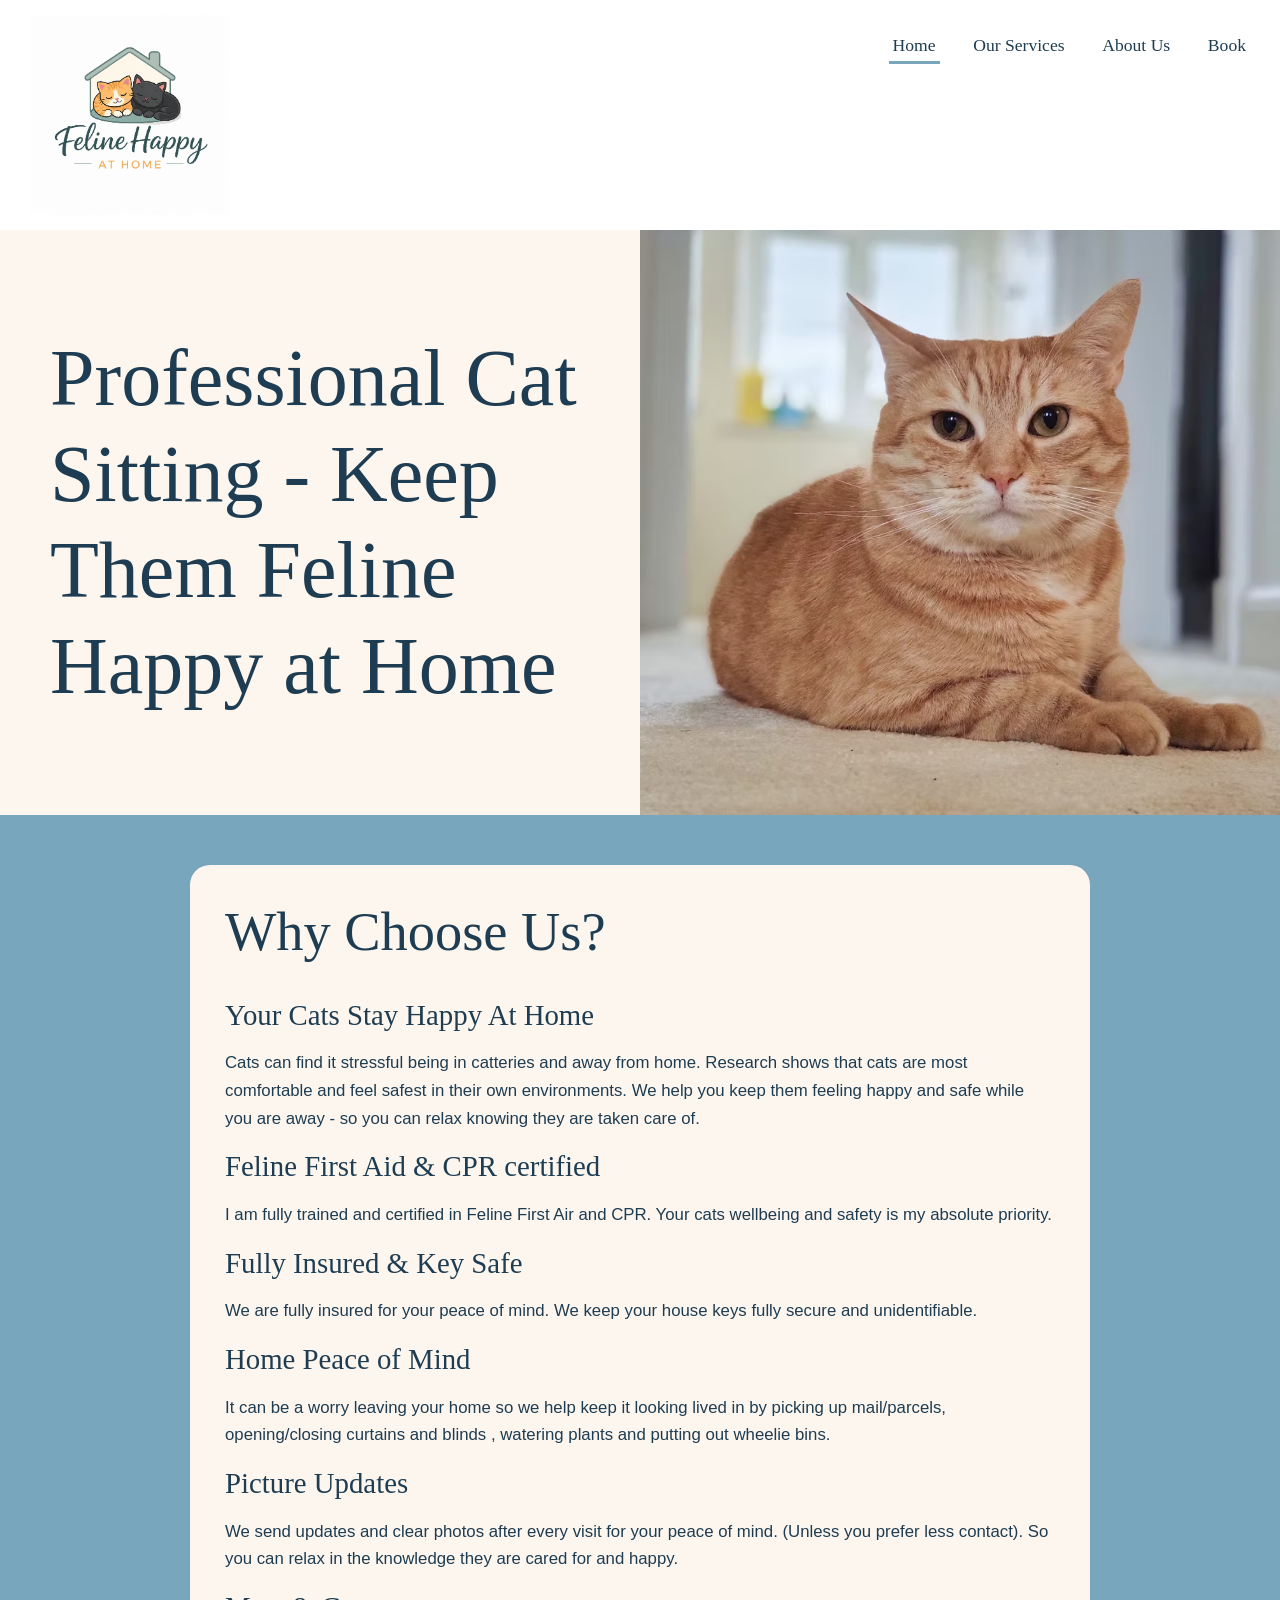
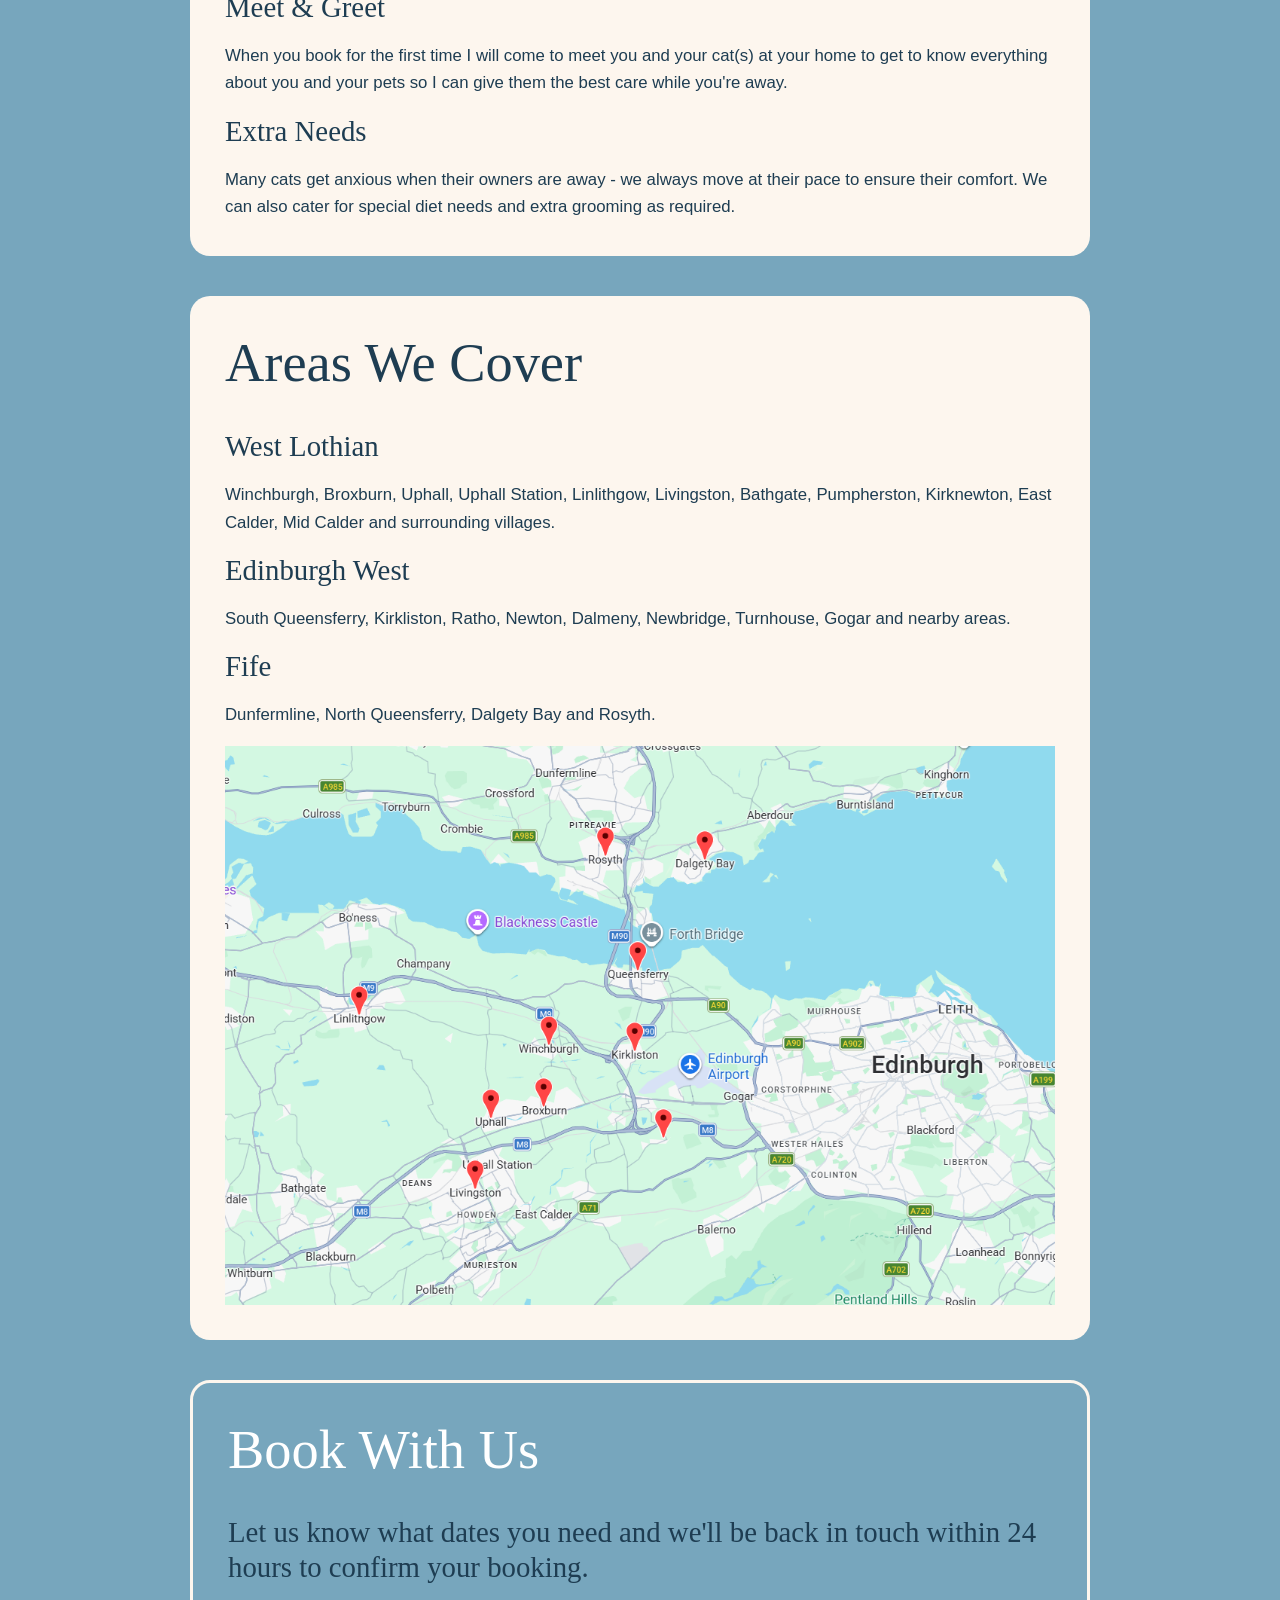
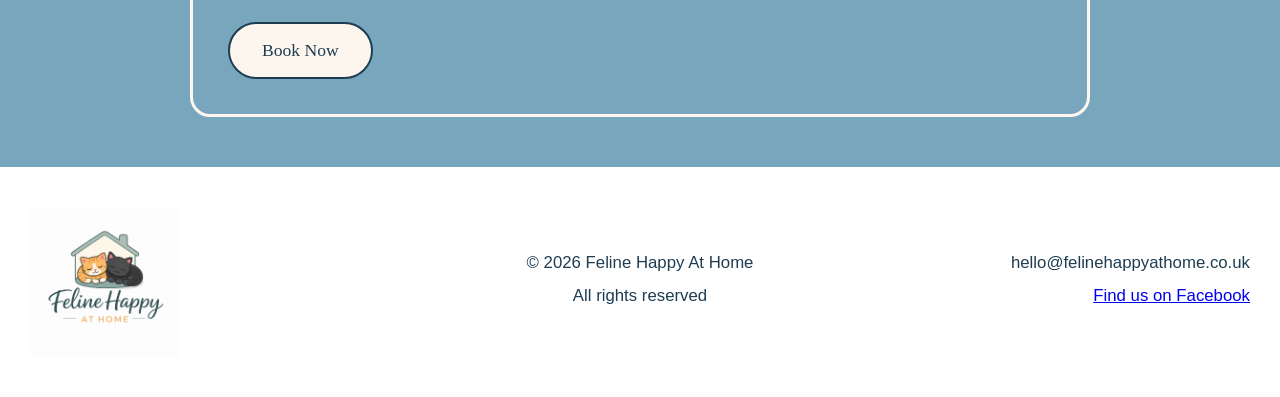
==== index.html @ e409917c "Add files via upload" ====
<!DOCTYPE html>
<html lang="en">
<head>
    <meta charset="UTF-8">
    <meta name="viewport" content="width=device-width, initial-scale=1.0">
    <title>Home | Feline Happy At Home</title>

    <!-- Google Fonts: Fredoka (headings) + Nunito (body text) -->
    <link rel="preconnect" href="https://fonts.googleapis.com">
    <link rel="preconnect" href="https://fonts.gstatic.com" crossorigin>
    <link href="https://fonts.googleapis.com/css2?family=Fredoka:wght@400;500;600&family=Nunito:wght@400;600;700&display=swap" rel="stylesheet">

    <!-- Main stylesheet -->
    <link rel="stylesheet" href="styles.css">
</head>
<body>

    <!-- =====================================================
         HEADER BAR
         Logo on the left, navigation on the right
         ===================================================== -->
    <header class="site-header">

        <!-- Logo (floats left) -->
        <div class="logo">
            <a href="index.html">
                <img src="fhah_logo.png" alt="Company Name logo">
            </a>
        </div>

        <!-- Navigation (floats right) -->
        <nav class="main-nav">
            <ul>
                <li><a href="index.html" class="active">Home</a></li>
                <li><a href="services.html">Our Services</a></li>
                <li><a href="about.html">About Us</a></li>
                <li><a href="book.html">Book</a></li>
            </ul>
        </nav>

    </header>
    <!-- END HEADER BAR -->


    <!-- SPECIAL SPLIT CONTAINER
         Full width, directly under the header.
         Text on the left, image on the right (stacks on mobile) -->
    <section class="split-container">

        <!-- Left side: heading text -->
        <div class="split-text">
            <h1>Professional Cat Sitting - Keep Them Feline Happy at Home</h1>
        </div>

        <!-- Right side: image -->
        <div class="split-image">
            <img src="orange_cat.png" alt="Image of cat">
        </div>

    </section>
    <!-- END SPECIAL SPLIT CONTAINER -->


    <!-- =====================================================
         MAIN BODY
         Light blue background, holds all content containers
         ===================================================== -->
    <main class="main-body">

        <!-- STANDARD CONTAINER (cream) -->
        <div class="container">
		<h1>Why Choose Us?</h1>

            <h2>Your Cats Stay Happy At Home</h2>
            <p>Cats can find it stressful being in catteries and away from home. Research shows that cats are most comfortable and feel safest in their own environments. We help you keep them feeling happy and safe while you are away - so you can relax knowing they are taken care of. </p>

		<h2>Feline First Aid & CPR certified</h2>
		<p>I am fully trained and certified in Feline First Air and CPR. Your cats wellbeing and safety is my absolute priority. </p>

		<h2>Fully Insured & Key Safe</h2>
		<p>We are fully insured for your peace of mind. We keep your house keys fully secure and unidentifiable. </p>

		<h2>Home Peace of Mind </h2>
		<p>It can be a worry leaving your home so we help keep it looking lived in by picking up mail/parcels, opening/closing curtains and blinds , watering plants and putting out wheelie bins.</p>

		<h2>Picture Updates</h2>
		<p>We send updates and clear photos after every visit for your peace of mind. (Unless you prefer less contact). So you can relax in the knowledge they are cared for and happy.</p>

		<h2>Meet & Greet</h2>
		<p>When you book for the first time I will come to meet you and your cat(s) at your home to get to know everything about you and your pets so I can give them the best care while you're away. </p>

		<h2>Extra Needs</h2>
		<p>Many cats get anxious when their owners are away - we always move at their pace to ensure their comfort. We can also cater for special diet needs and extra grooming as required. </p>




        </div>

        <div class="container">
		<h1>Areas We Cover</h1>
		<h2>West Lothian</h2>
		<p>Winchburgh, Broxburn,  Uphall, Uphall Station, Linlithgow, Livingston,  Bathgate, Pumpherston, Kirknewton, East Calder, Mid Calder and surrounding villages.</p>

		<h2>Edinburgh West</h2>
		<p>South Queensferry, Kirkliston, Ratho, Newton, Dalmeny, Newbridge, Turnhouse, Gogar and nearby areas.</p>

		<h2>Fife</h2>
		<p>Dunfermline, North Queensferry,  Dalgety Bay and Rosyth.</p>
		
<img src="areas_covered.png">          
</div>

        <!-- END STANDARD CONTAINER -->



        <!-- ALTERNATE CONTAINER 2 (light blue) - uses id="container-blue" --><div class="container" id="container-blue">
            <h1 style="color: #ffffff;">Book With Us</h1>
            <h2>Let us know what dates you need and we'll be back in touch within 24 hours to confirm your booking.</h2>
            <!-- Book Now button -->
            <a href="book.html" class="btn-book">Book Now</a>
        </div>
        <!-- END ALTERNATE CONTAINER 2 -->

    </main>
    <!-- END MAIN BODY -->


    <!-- =====================================================
         FOOTER
         3 columns: logo | centred text | right-aligned text
         ===================================================== -->
    <footer class="site-footer">

        <!-- Left column: logo -->
        <div class="footer-left">
            <img src="fhah_logo.png" alt="Company Name logo">
        </div>

        <!-- Middle column: centred text -->
        <div class="footer-middle">
            <p>&copy; 2026 Feline Happy At Home</p>
            <p>All rights reserved</p>
        </div>

        <!-- Right column: right-aligned text -->
        <div class="footer-right">
            <p>hello@felinehappyathome.co.uk</p>
            <p><a href="https://www.facebook.com/p/Feline-Happy-At-Home-61592024514806/">Find us on Facebook</a></p>
        </div>

    </footer>
    <!-- END FOOTER -->

</body>
</html>
---- styles.css ----
/* =========================================================
   STYLES.CSS
   Soft & friendly theme
   ========================================================= */


/* ---------------------------------------------------------
   1. COLOUR PALETTE & SETTINGS
   Change a colour here and it updates across the whole site.
   --------------------------------------------------------- */
:root {
    --cream: #fdf6ee;       /* content containers      */
    --light-blue: #77a6bd;  /* main body background    */
    --dark-blue: #1e3d52;   /* ALL headings + paragraph text
                               NOTE: you supplied #fdfdfd, which is almost
                               white and would be invisible on the cream and
                               white backgrounds. Swap in your exact dark
                               blue hex here. */
    --white: #ffffff;
 
    --container-width: 900px;   /* max width of each content container */
    --radius: 20px;             /* curved corners on containers        */
 
    --font-heading: "Marcellus", Georgia, serif;   /* elegant flared serif */
    --font-body: "Questrial", Arial, sans-serif;    /* clean, rounded sans  */
}


/* ---------------------------------------------------------
   2. BASE / RESET
   --------------------------------------------------------- */
* {
    box-sizing: border-box;
    margin: 0;
    padding: 0;
}

body {
    font-family: var(--font-body);
    font-size: 1.05rem;
    line-height: 1.65;
    color: var(--dark-blue);
    background-color: var(--cream);
}

img {
    max-width: 100%;
    display: block;
}


/* ---------------------------------------------------------
   3. TYPOGRAPHY (headings & paragraphs use dark blue)
   --------------------------------------------------------- */
h1, h2, h3, h4, h5, h6 {
    font-family: var(--font-heading);
    font-weight: 500;
    color: var(--dark-blue);
    line-height: 1.2;
    margin-bottom: 0.6em;
}

h1 { font-size: 3.4rem; }
h2 { font-size: 1.8rem; }
h3 { font-size: 1.4rem; }
h4 { font-size: 1.2rem; }

p {
    color: var(--dark-blue);
    margin-bottom: 1em;
}

p:last-child {
    margin-bottom: 0;
}


/* ---------------------------------------------------------
   4. HEADER BAR
   White, full width. Logo floats left, nav floats right.
   --------------------------------------------------------- */
.site-header {
    width: 100%;
    background-color: var(--white);
    padding: 15px 30px;
    display: flow-root;          /* clears the floats inside */
}

/* Logo - floats left */
.logo {
    float: left;
}

.logo img {
    height: 200px;
    width: auto;
}

/* Navigation - floats right */
.main-nav {
    float: right;
    line-height: 60px;           /* vertically lines up with the logo */
}

.main-nav ul {
    list-style: none;
}

.main-nav li {
    display: inline-block;
    margin-left: 25px;
}

.main-nav a {
    font-family: var(--font-heading);
    font-size: 1.1rem;
    color: var(--dark-blue);
    text-decoration: none;
    padding: 6px 4px;
    border-bottom: 3px solid transparent;
}

.main-nav a:hover,
.main-nav a:focus,
.main-nav a.active {
    border-bottom-color: var(--light-blue);
}


/* ---------------------------------------------------------
   5. MAIN BODY
   Light blue background, full width. Holds the containers.
   --------------------------------------------------------- */
.main-body {
    width: 100%;
    background-color: var(--light-blue);
    padding: 50px 20px;
}


/* ---------------------------------------------------------
   6. CONTENT CONTAINERS
   Max 900px, centred, curved corners, cream background.
   --------------------------------------------------------- */
.container {
    max-width: var(--container-width);
    margin: 0 auto 40px auto;    /* centred with space below */
    padding: 35px;
    background-color: var(--cream);
    border-radius: var(--radius);
}

.container:last-child {
    margin-bottom: 0;
}


/* ---------------------------------------------------------
   7. ALTERNATE CONTAINER COLOURS (IDs)
   Add id="container-white" or id="container-blue" to a
   container to change its colour.
   --------------------------------------------------------- */

/* White container */
#container-white {
    background-color: var(--white);
}

/* Light blue container with a cream outline
   (so it still stands out on the light blue page) */
#container-blue {
    background-color: var(--light-blue);
    border: 3px solid var(--cream);
}

/* ---------------------------------------------------------
   BOOK NOW BUTTON
   Cream background, dark blue text and border
   --------------------------------------------------------- */
.btn-book {
    display: inline-block;
    margin-top: 20px;
    padding: 12px 32px;
    background-color: var(--cream);
    color: var(--dark-blue);
    border: 2px solid var(--dark-blue);
    border-radius: 50px;              /* soft pill shape */
    font-family: var(--font-heading);
    font-size: 1.1rem;
    text-decoration: none;
    transition: background-color 0.2s ease, color 0.2s ease;
}

/* ---------------------------------------------------------
   CIRCLE IMAGE
   Crops any image into a centred circle
   --------------------------------------------------------- */
.circle-img {
    width: 200px;
    height: 200px;
    object-fit: cover;           /* crops to fill without stretching */
    border-radius: 50%;          /* makes it a circle */
    border: 4px solid var(--light-blue);
    margin: 0 auto 20px auto;    /* centres it with space above the h1 */
}

/* Hover: colours swap */
.btn-book:hover,
.btn-book:focus {
    background-color: var(--dark-blue);
    color: var(--cream);
}


/* ---------------------------------------------------------
   8. SPECIAL SPLIT CONTAINER (index page)
   Sits directly under the header with no gap, spans the
   full width of the screen, cream background.
   Text on the left half, image on the right half.
   --------------------------------------------------------- */
.split-container {
    width: 100%;
    display: flex;
    background-color: var(--cream);
    margin: 0;                   /* no space under the header */
}

/* Left half - heading text */
.split-text {
    flex: 0 0 50%;
    padding: 50px;
    display: flex;
    align-items: center;
}

.split-text h1 {
    font-size:80px;
    margin-bottom: 0;
}

/* Right half - image fills the space */
.split-image {
    flex: 0 0 50%;
    min-height: 400px;
}

.split-image img {
    width: 100%;
    height: 100%;
    object-fit: cover;           /* fills without stretching */
}


/* ---------------------------------------------------------
   9. FOOTER
   Full width, 3 columns: logo | centred text | right text
   White to match the header (light blue would blend into
   the main body).
   --------------------------------------------------------- */
.site-footer {
    width: 100%;
    background-color: var(--white);
    padding: 40px 30px;
    display: grid;
    grid-template-columns: 1fr 1fr 1fr;
    align-items: center;
    gap: 20px;
}

.site-footer p {
    color: var(--dark-blue);
    margin-bottom: 0.3em;
}

/* Left column - logo */
.footer-left img {
    height: 150px;
    width: auto;
}

/* Middle column - centred text */
.footer-middle {
    text-align: center;
}

/* Right column - right-aligned text */
.footer-right {
    text-align: right;
}


/* ---------------------------------------------------------
   10. MOBILE STYLES (screens 768px and below)
   --------------------------------------------------------- */
@media (max-width: 768px) {

    /* Header: logo and nav stack and centre */
    .site-header {
        padding: 15px 20px;
        text-align: center;
    }

    .logo,
    .main-nav {
        float: none;
    }

    .logo img {
        margin: 0 auto;
    }

    /* Special container heading shrinks on mobile */
    .split-text h1 {
        font-size: 40px;
    }

    .main-nav {
        line-height: normal;
        margin-top: 12px;
    }

    .main-nav li {
        margin: 5px 10px;
    }

    /* Main body: containers go full width */
    .main-body {
        padding: 25px 12px;
    }

    .container {
        max-width: 100%;
        padding: 25px;
        margin-bottom: 25px;
    }

    /* Split container: text on top, image below */
    .split-container {
        flex-direction: column;
    }

    .split-text {
        padding: 30px 20px;
    }

    .split-text,
    .split-image {
        flex: 1 1 auto;
        width: 100%;
    }

    .split-image {
        min-height: 250px;
    }

    /* Typography scales down a little */
    h1 { font-size: 1.9rem; }
    h2 { font-size: 1.5rem; }
    h3 { font-size: 1.25rem; }

    /* Footer: columns stack and centre */
    .site-footer {
        grid-template-columns: 1fr;
        text-align: center;
        padding: 30px 20px;
    }

    .footer-left img {
        margin: 0 auto;
    }

    .footer-middle,
    .footer-right {
        text-align: center;
    }
}
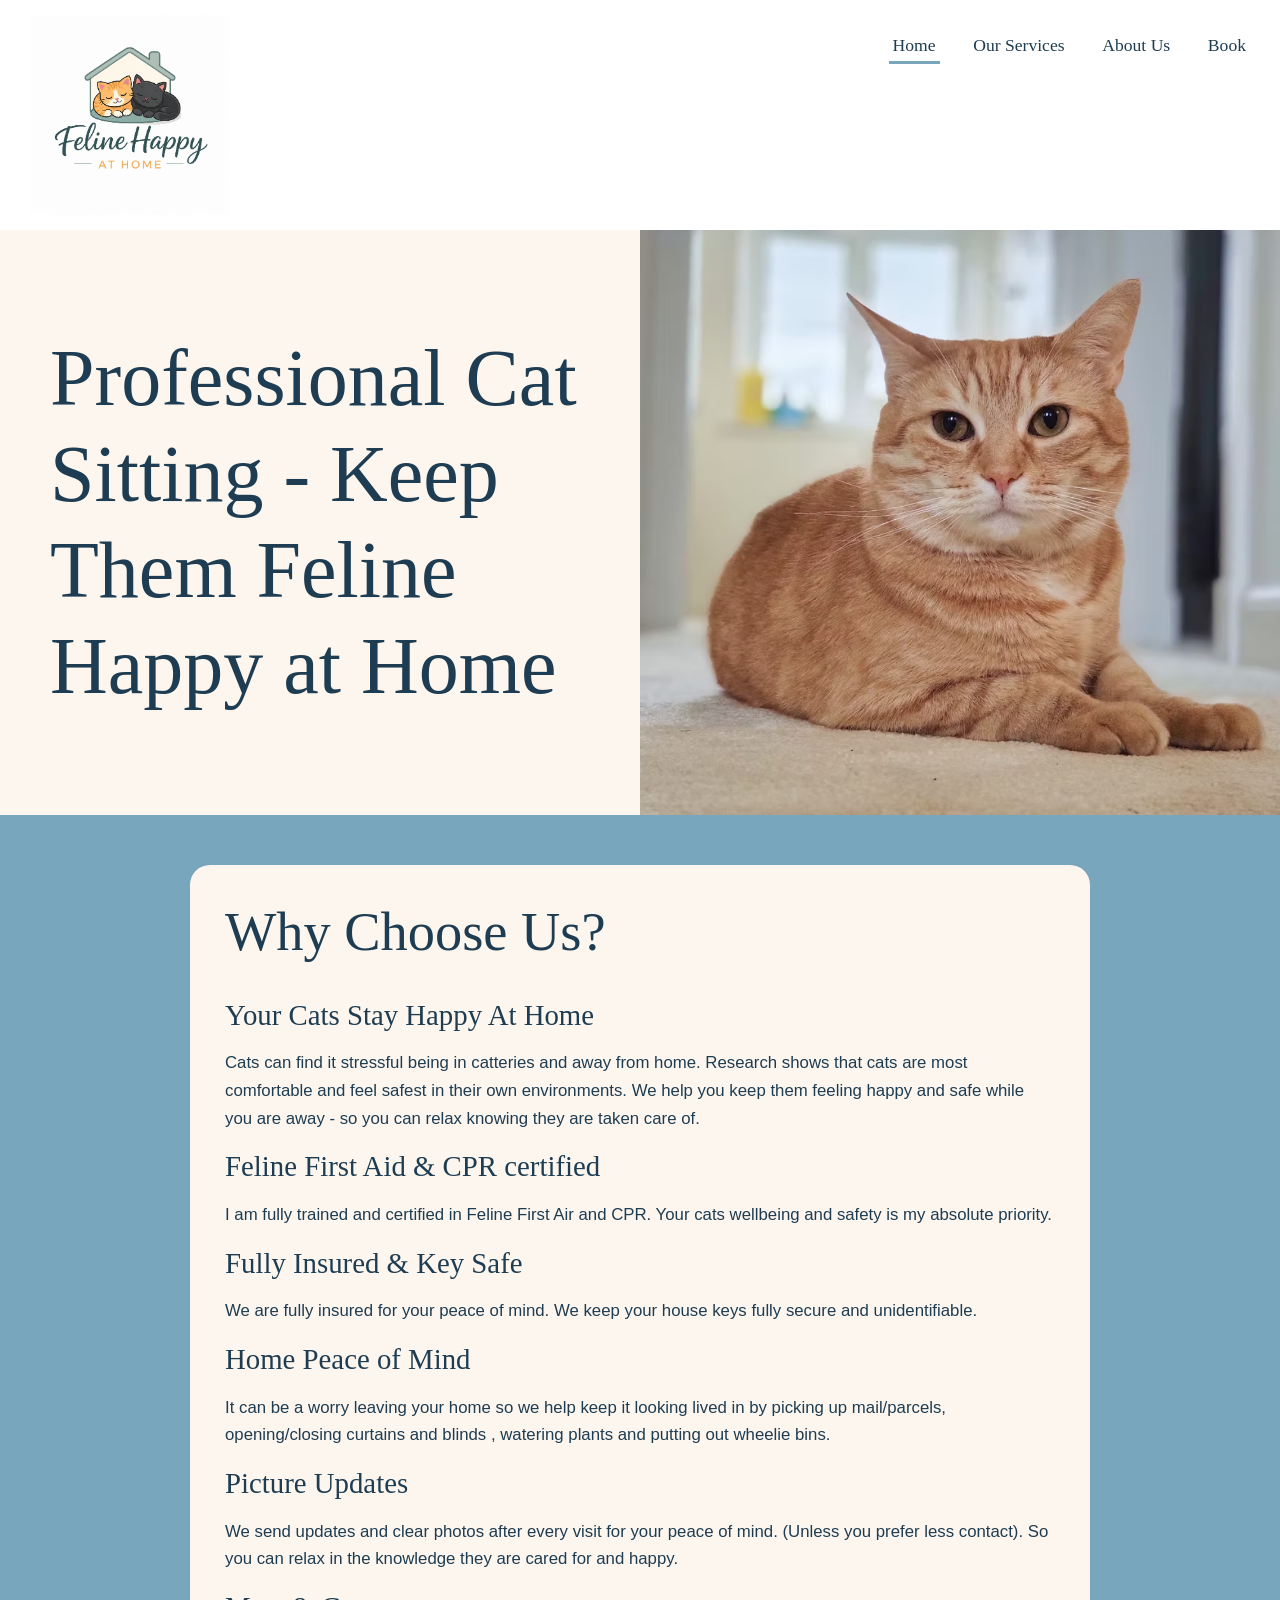
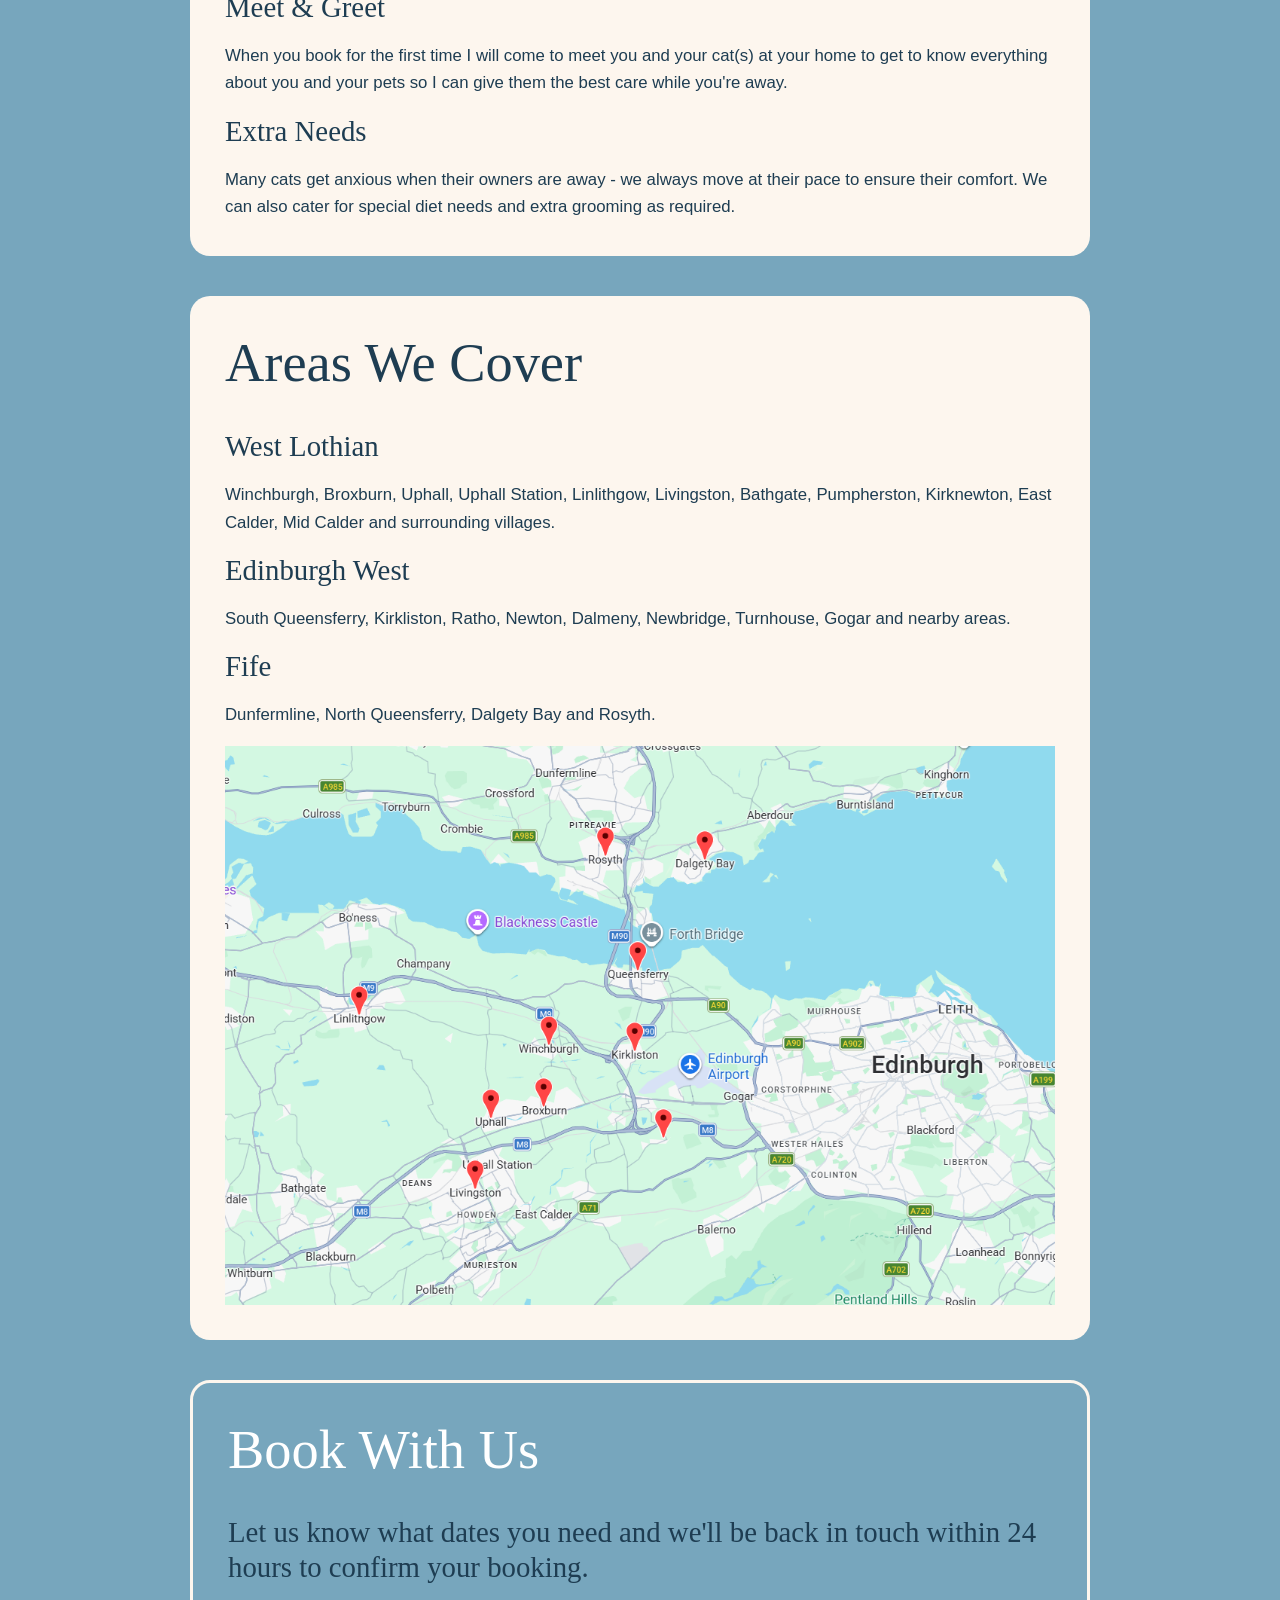
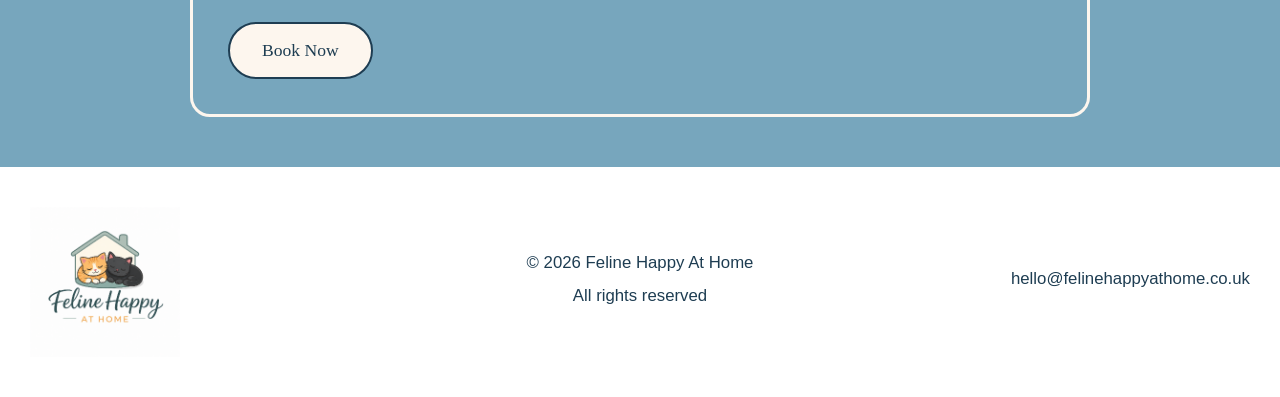
==== commit 771193ff: "Update index.html" ====
--- a/index.html
+++ b/index.html
@@ -147,8 +147,9 @@
         <!-- Right column: right-aligned text -->
         <div class="footer-right">
             <p>hello@felinehappyathome.co.uk</p>
-            <p><a href="https://www.facebook.com/p/Feline-Happy-At-Home-61592024514806/">Find us on Facebook</a></p>
-        </div>
+            <p><a href="https://www.facebook.com/p/Feline-Happy-At-Home-61592024514806/" style="text-decoration: none; font-weight: bold; color: #2f81ce;>Find us on Facebook</a></p>
+            <p><a href="https://www.facebook.com/p/Feline-Happy-At-Home-61592024514806/" style="text-decoration: none; font-weight: bold; color: #000000;>Find me on Rover</a></p>
+				   </div>
 
     </footer>
     <!-- END FOOTER -->
--- a/styles.css
+++ b/styles.css
@@ -373,4 +373,28 @@
     .footer-right {
         text-align: center;
     }
-}
+
+/* Mobile: stack neatly */
+@media (max-width: 768px) {
+    .main-nav {
+        float: none;
+        width: 100%;
+    }
+
+    .main-nav ul {
+        flex-direction: column;
+        gap: 0;
+    }
+
+    .main-nav li {
+        width: 100%;
+        border-bottom: 1px solid rgba(0, 0, 0, 0.1);
+    }
+
+    .main-nav a {
+        display: block;      /* whole row is tappable */
+        padding: 0.9rem 1rem;
+        text-align: center;  /* or left, to taste */
+    }
+}
+}
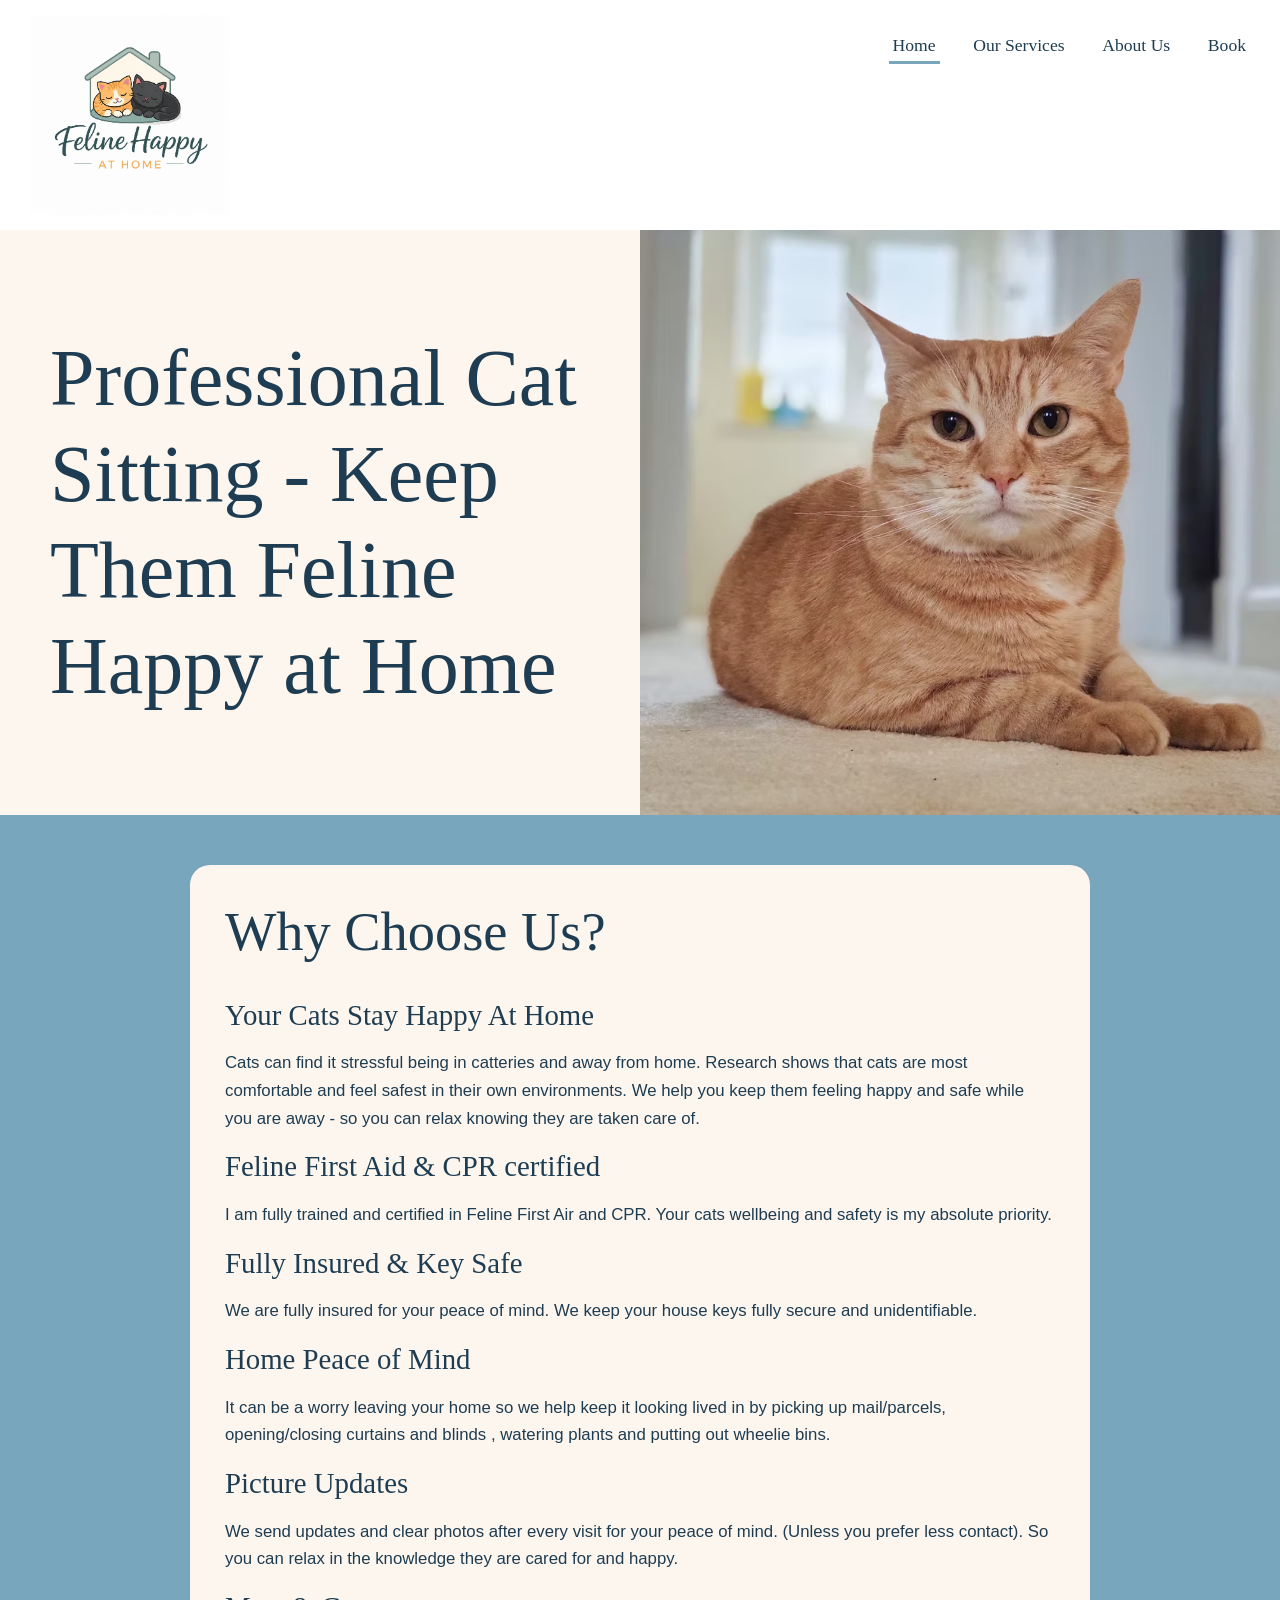
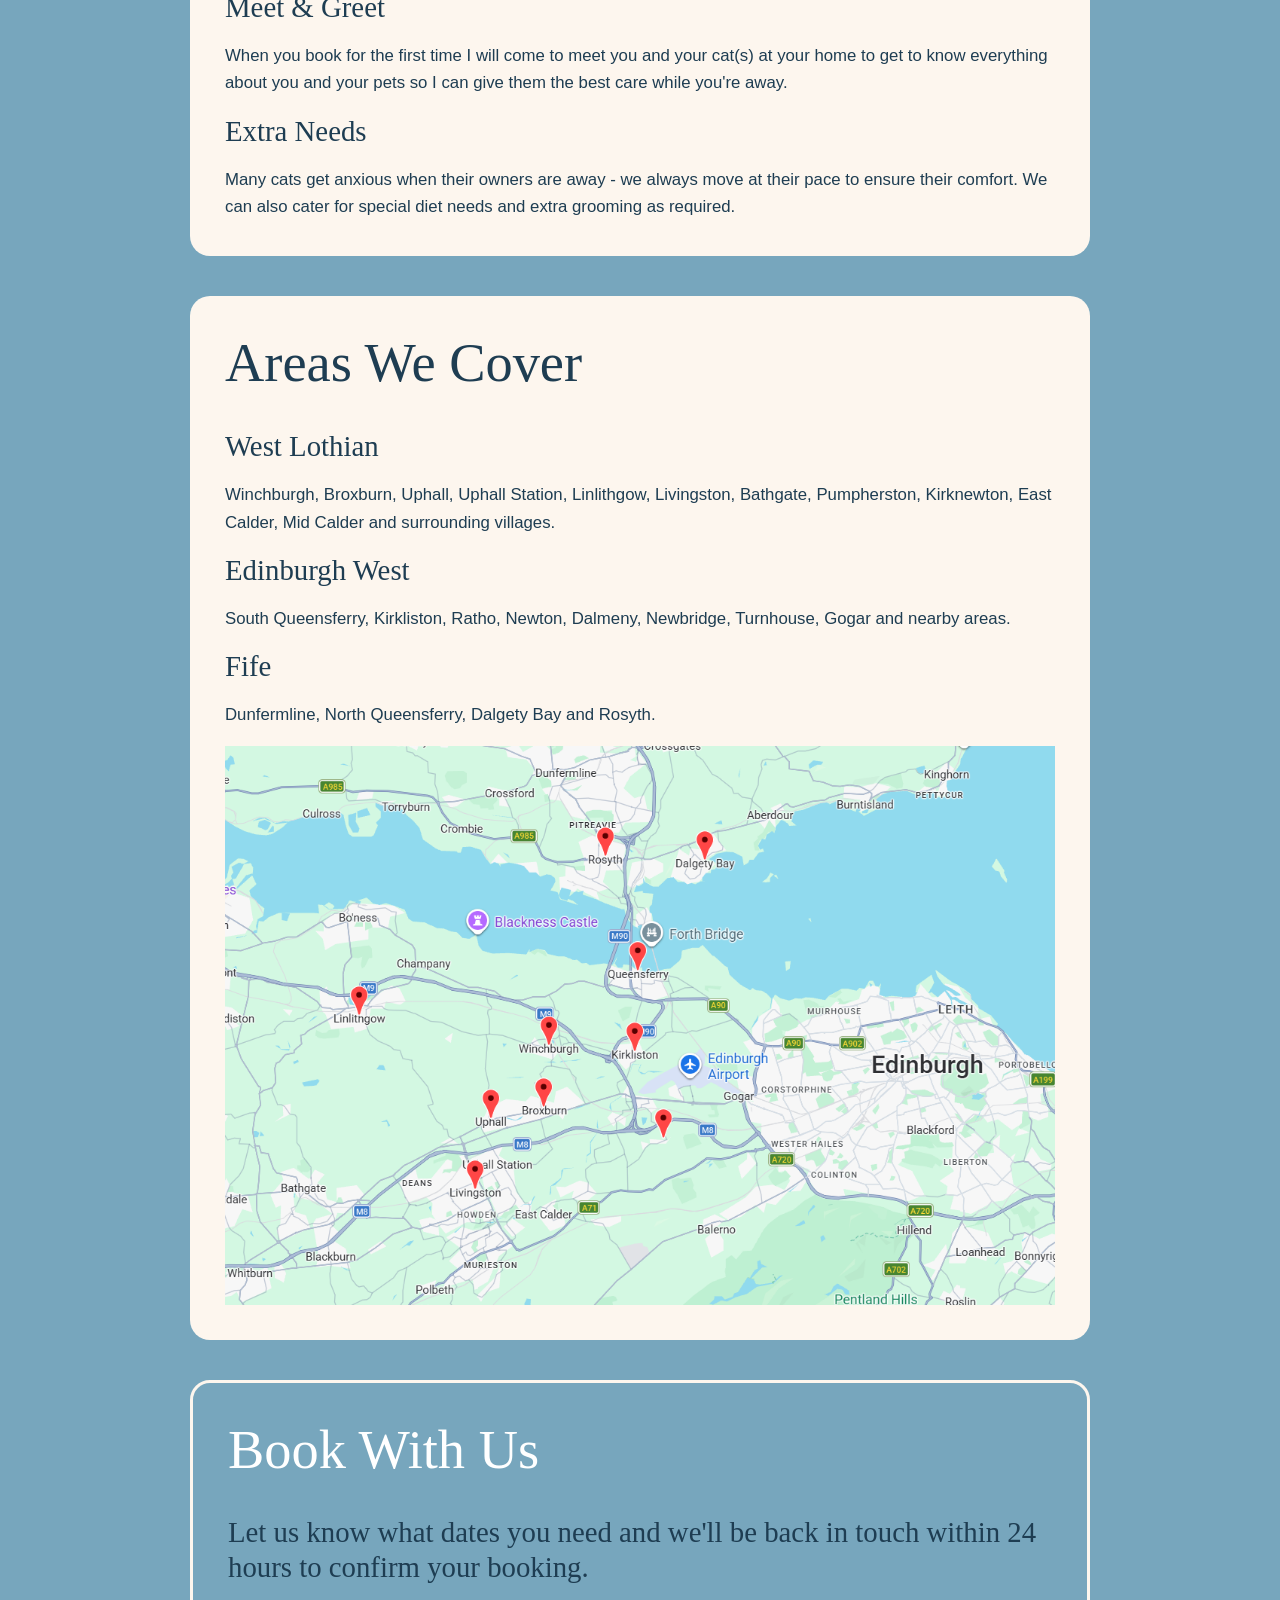
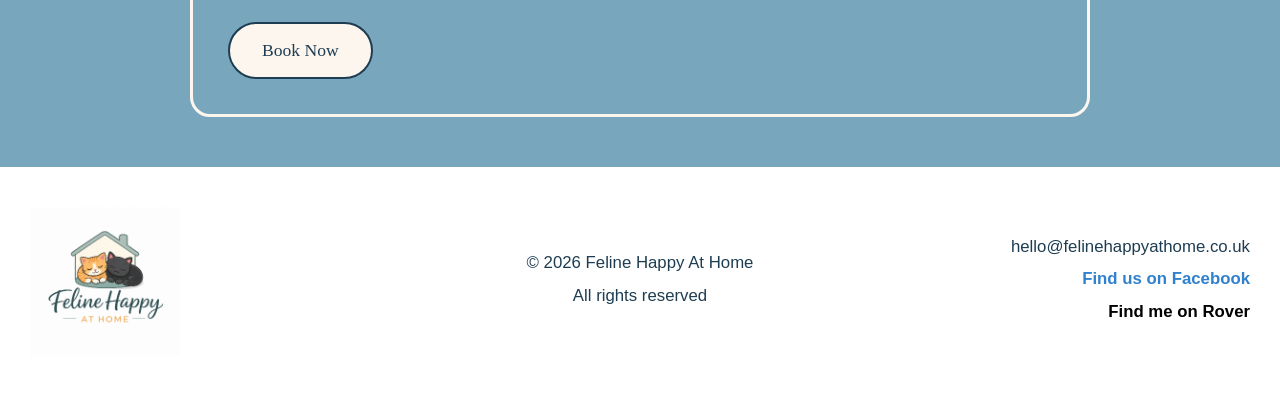
==== commit ad23b819: "Update index.html" ====
--- a/index.html
+++ b/index.html
@@ -147,8 +147,8 @@
         <!-- Right column: right-aligned text -->
         <div class="footer-right">
             <p>hello@felinehappyathome.co.uk</p>
-            <p><a href="https://www.facebook.com/p/Feline-Happy-At-Home-61592024514806/" style="text-decoration: none; font-weight: bold; color: #2f81ce;>Find us on Facebook</a></p>
-            <p><a href="https://www.facebook.com/p/Feline-Happy-At-Home-61592024514806/" style="text-decoration: none; font-weight: bold; color: #000000;>Find me on Rover</a></p>
+            <p><a href="https://www.facebook.com/p/Feline-Happy-At-Home-61592024514806/" style="text-decoration: none; font-weight: bold; color: #2f81ce;">Find us on Facebook</a></p>
+            <p><a href="https://www.rover.com/members/kira-c-keep-them-feline-happy-at-home/?service_type=drop-in&start_date=2026-10-27&end_date=2026-10-29&frequency=onetime&pet_type=cat&location=Winchburgh,%20Broxburn,%20UK&location_type=city&dog_count=0&cat_count=0&puppy_count=0&search_uuid=39225693-e43a-4fb4-aa55-0b30ffe58460" style="text-decoration: none; font-weight: bold; color: #000000;">Find me on Rover</a></p>
 				   </div>
 
     </footer>
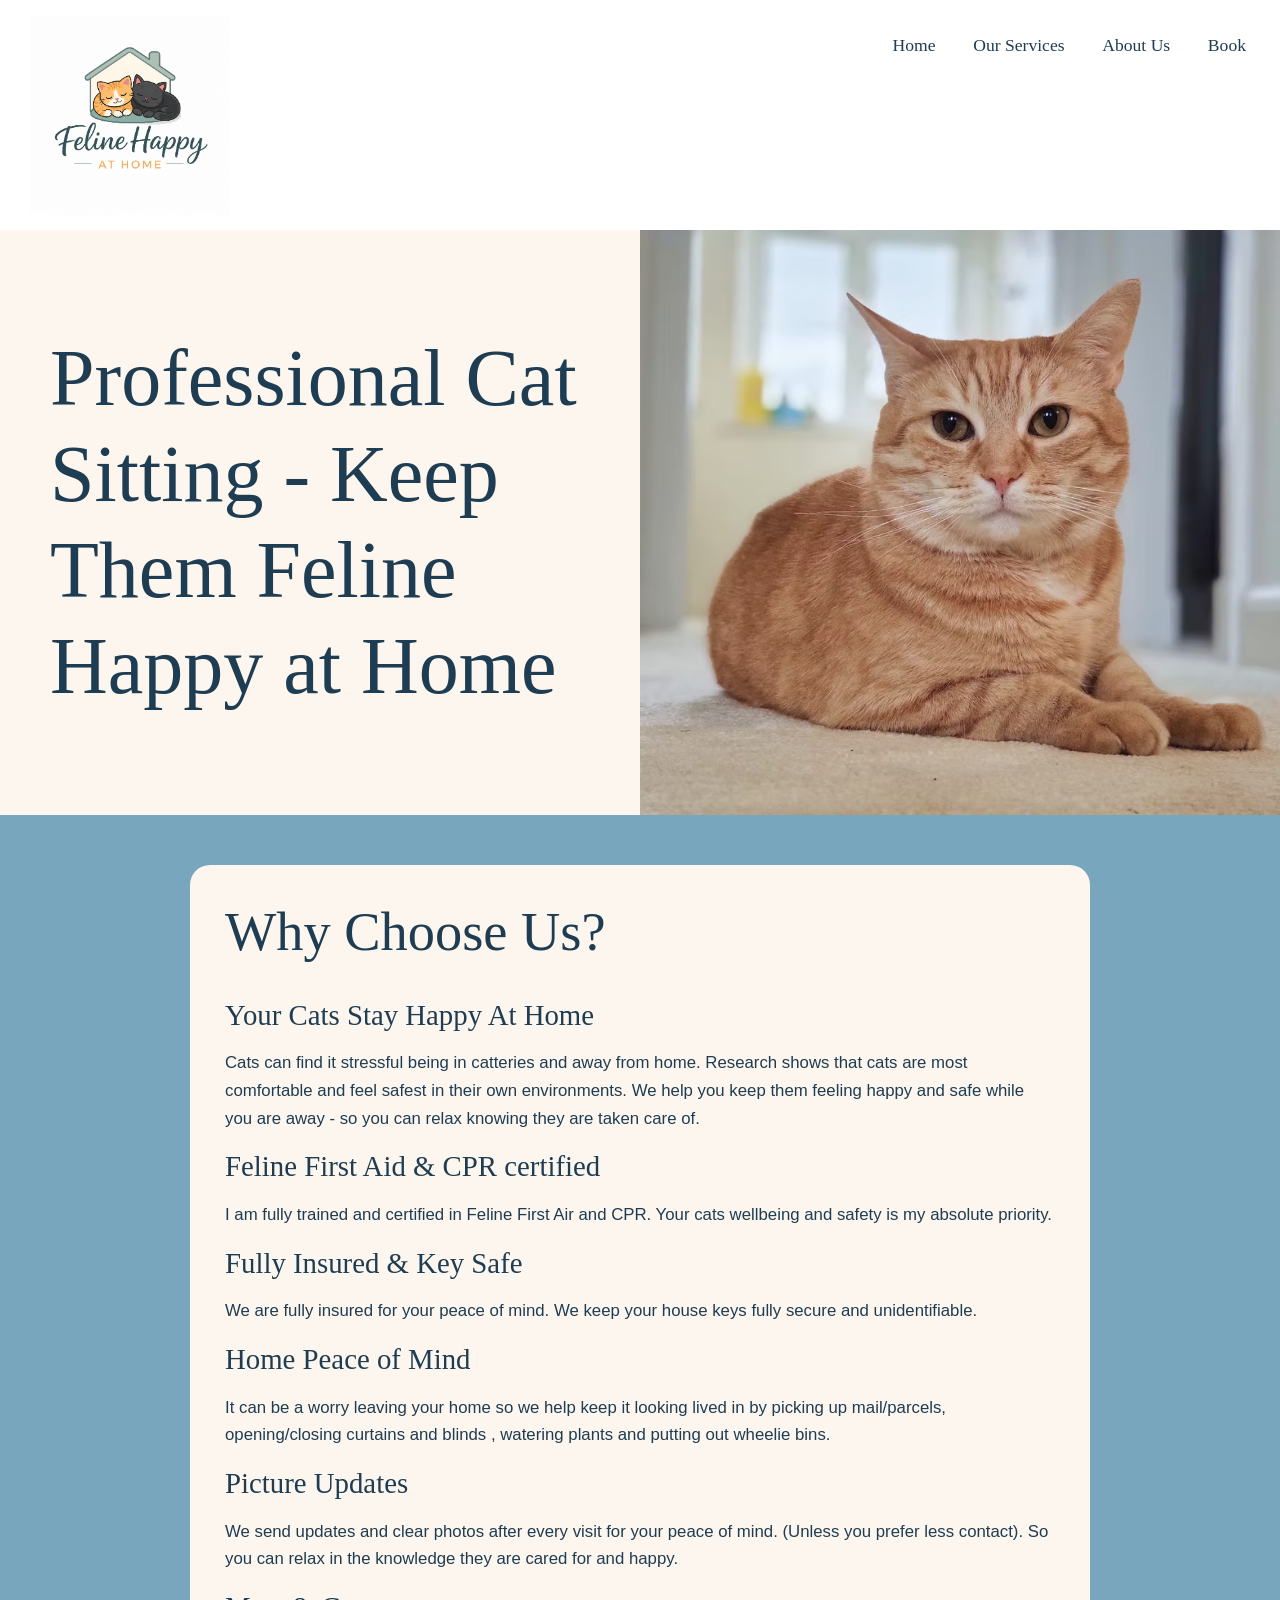
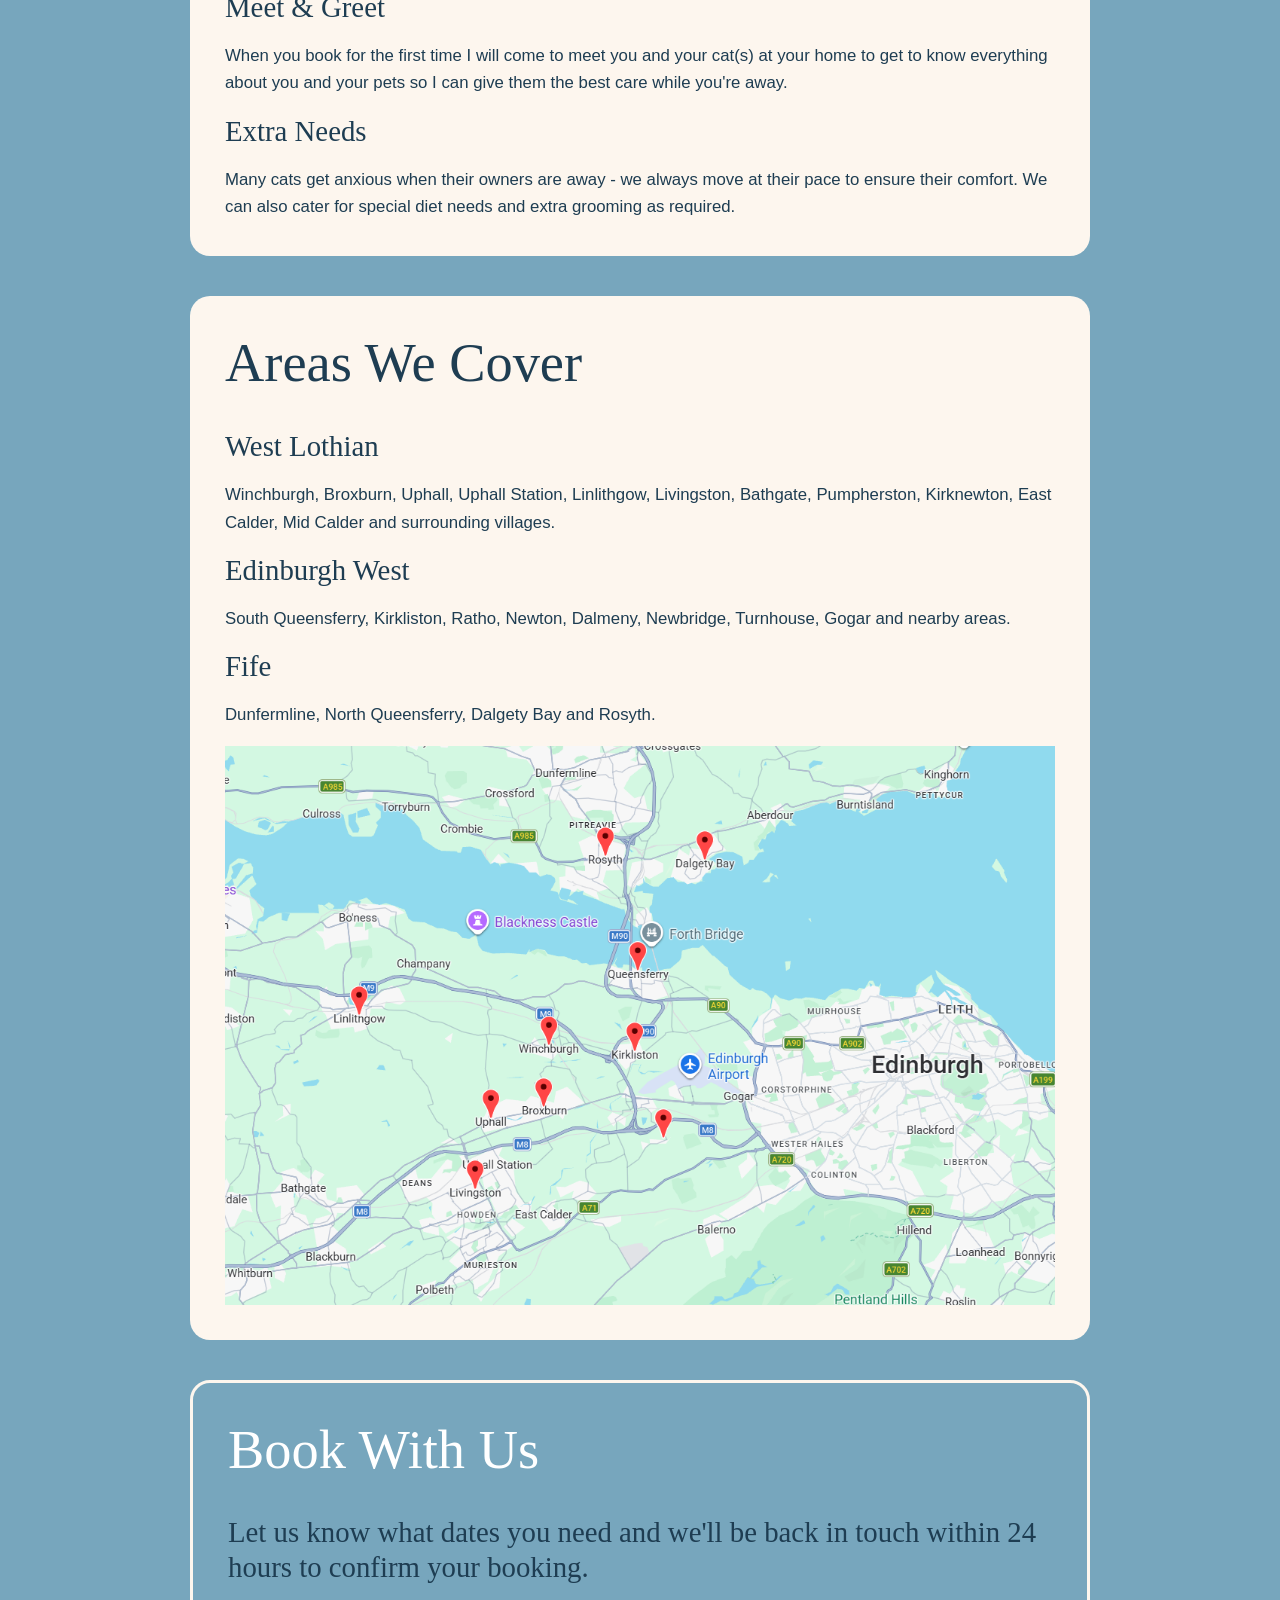
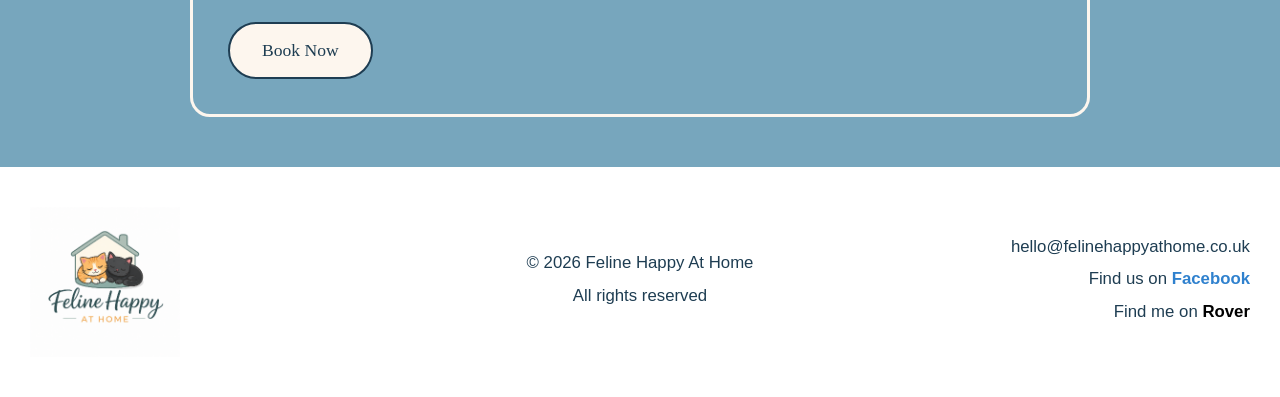
==== commit 1d27d28e: "Update index.html" ====
--- a/index.html
+++ b/index.html
@@ -147,8 +147,8 @@
         <!-- Right column: right-aligned text -->
         <div class="footer-right">
             <p>hello@felinehappyathome.co.uk</p>
-            <p><a href="https://www.facebook.com/p/Feline-Happy-At-Home-61592024514806/" style="text-decoration: none; font-weight: bold; color: #2f81ce;">Find us on Facebook</a></p>
-            <p><a href="https://www.rover.com/members/kira-c-keep-them-feline-happy-at-home/?service_type=drop-in&start_date=2026-10-27&end_date=2026-10-29&frequency=onetime&pet_type=cat&location=Winchburgh,%20Broxburn,%20UK&location_type=city&dog_count=0&cat_count=0&puppy_count=0&search_uuid=39225693-e43a-4fb4-aa55-0b30ffe58460" style="text-decoration: none; font-weight: bold; color: #000000;">Find me on Rover</a></p>
+            <p>Find us on <a href="https://www.facebook.com/p/Feline-Happy-At-Home-61592024514806/" style="text-decoration: none; font-weight: bold; color: #2f81ce;">Facebook</a></p>
+            <p>Find me on <a href="https://www.rover.com/members/kira-c-keep-them-feline-happy-at-home/?service_type=drop-in&start_date=2026-10-27&end_date=2026-10-29&frequency=onetime&pet_type=cat&location=Winchburgh,%20Broxburn,%20UK&location_type=city&dog_count=0&cat_count=0&puppy_count=0&search_uuid=39225693-e43a-4fb4-aa55-0b30ffe58460" style="text-decoration: none; font-weight: bold; color: #000000;">Rover</a></p>
 				   </div>
 
     </footer>
--- a/styles.css
+++ b/styles.css
@@ -122,9 +122,7 @@
 
 .main-nav a:hover,
 .main-nav a:focus,
-.main-nav a.active {
-    border-bottom-color: var(--light-blue);
-}
+
 
 
 /* ---------------------------------------------------------
@@ -374,27 +372,38 @@
         text-align: center;
     }
 
-/* Mobile: stack neatly */
+/* Mobile navigation */
 @media (max-width: 768px) {
+
     .main-nav {
         float: none;
         width: 100%;
+        line-height: normal;
+        text-align: center;
     }
 
     .main-nav ul {
+        display: flex;
         flex-direction: column;
-        gap: 0;
+        align-items: center;
+        width: 100%;
+        margin: 0;
+        padding: 0;
     }
 
     .main-nav li {
+        display: block;       /* overrides inline-block */
         width: 100%;
+        margin-left: 0;       /* removes desktop 25px margin */
         border-bottom: 1px solid rgba(0, 0, 0, 0.1);
+        text-align: center;
     }
 
     .main-nav a {
-        display: block;      /* whole row is tappable */
+        display: block;
+        width: 100%;
         padding: 0.9rem 1rem;
-        text-align: center;  /* or left, to taste */
-    }
-}
-}
+        text-align: center;
+    }
+}
+}
